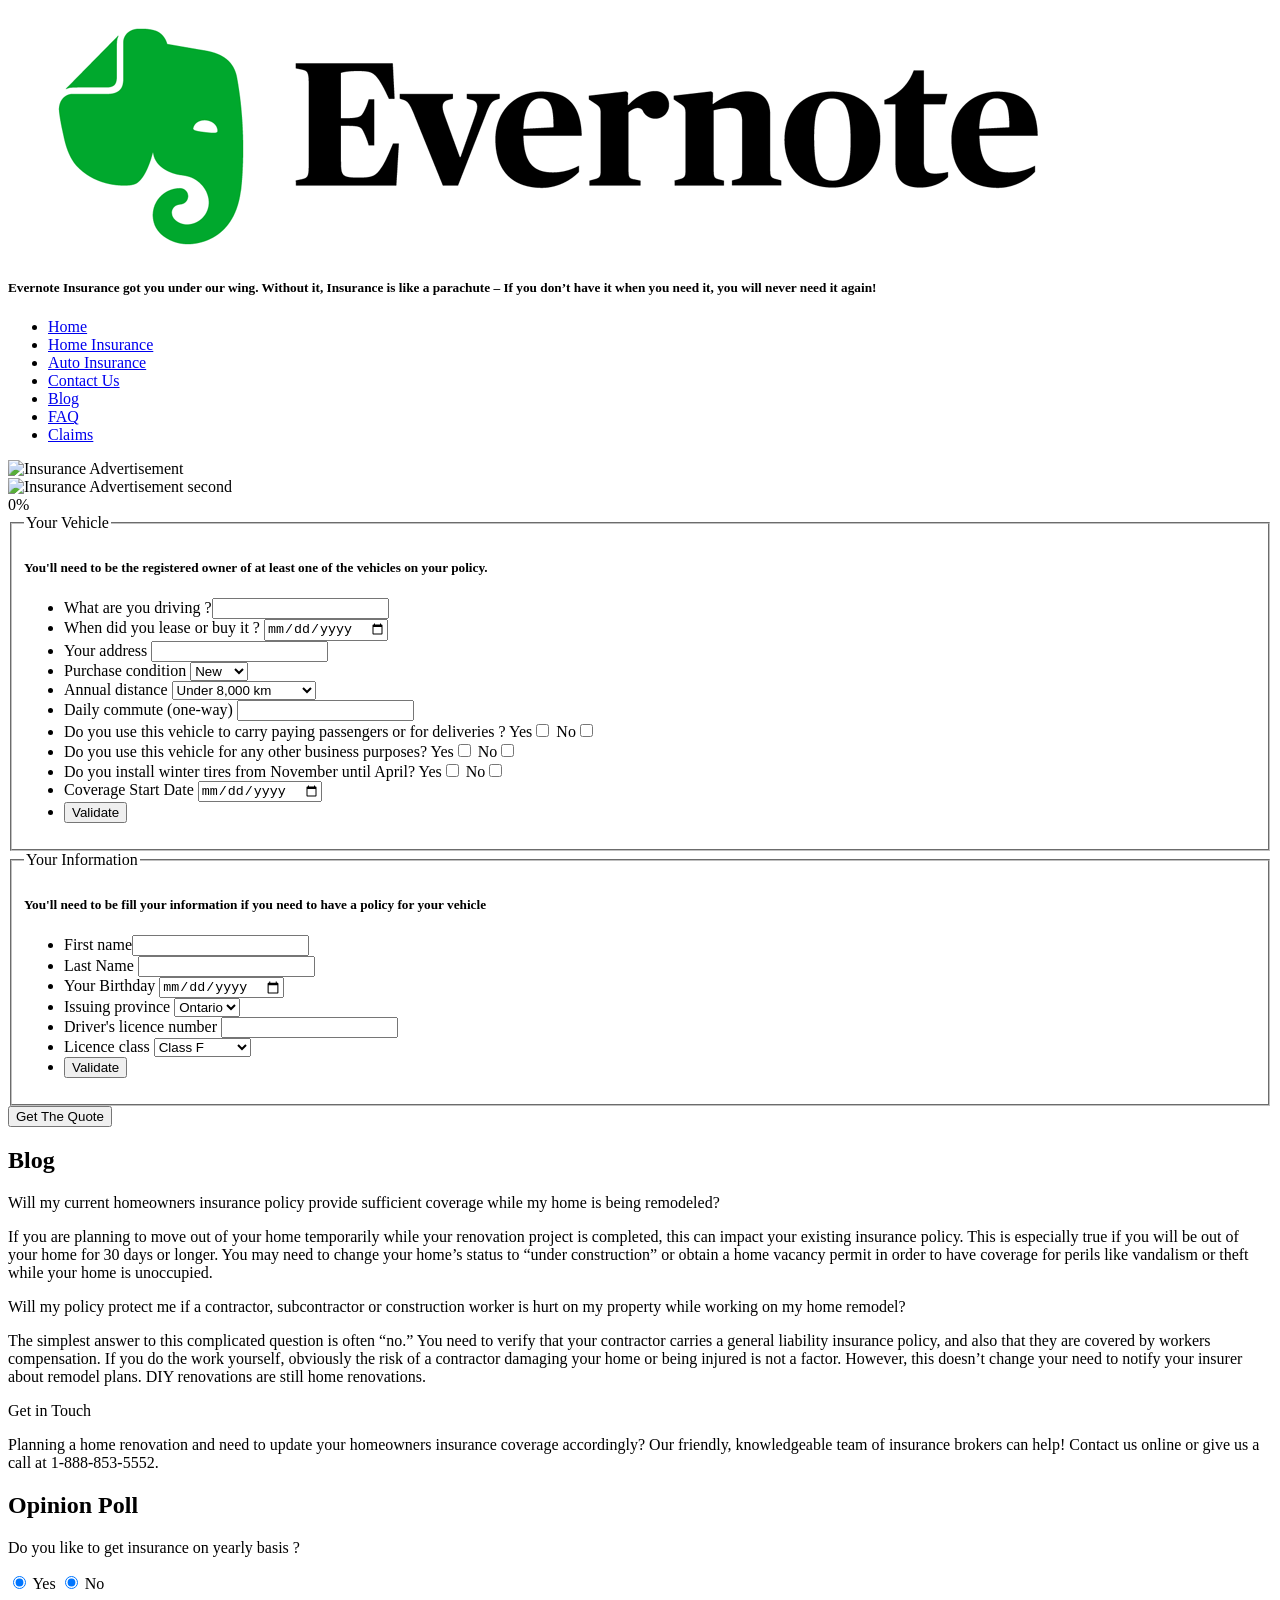
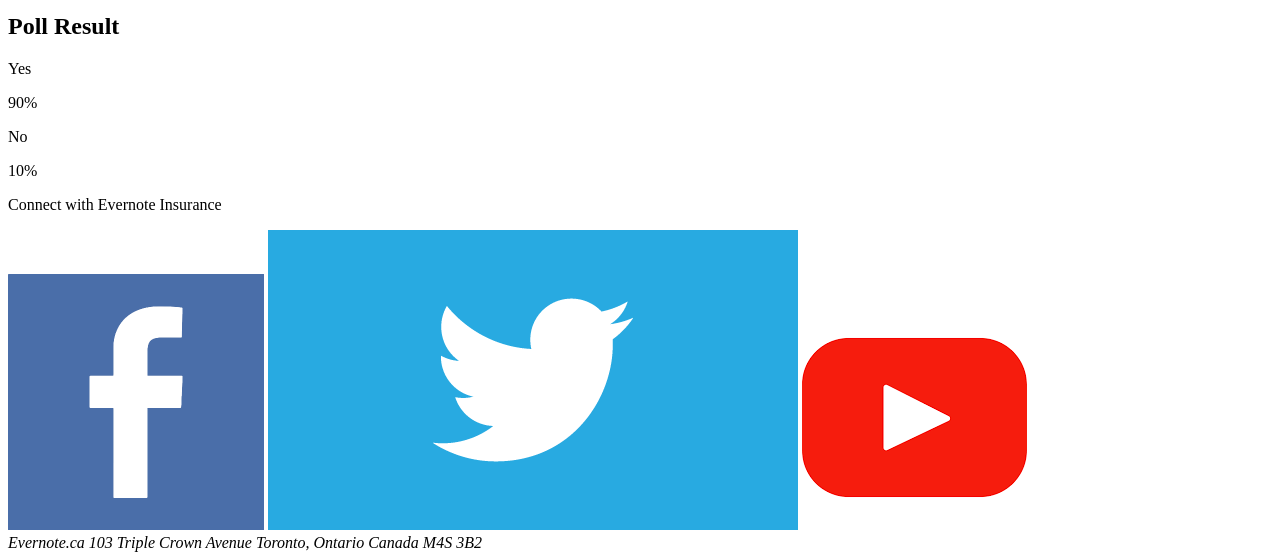
==== UserInterface/auto_insurance_form.html @ f759efc4 "First commit" ====
<!DOCTYPE html>
<html>
    <head>
            <title>Auto Insurance Page</title>
            <link rel="stylesheet" href="styles/autoinsurancestyle.css">
            <meta name="viewport" content="width=device-width, initial-scale=1.0">

    </head>
    <body>
            <div class="wrapper">
                    <figure>
                            <img class="logoImage" src="Images/evernote_2018_logo.png" alt="Logo Image">  
                        </figure>
                         
                       
                        
                        <aside>
                        <h5>Evernote Insurance got you under our wing. Without it, Insurance is like a parachute – If you don’t have it when you need it, you will never need it again!
                        </h5>
                        </aside>




    <nav class="homeNav">
        <ul class="navList">
            <li><a href="home.html">Home</a></li>
            <li><a href="home_landing.html">Home Insurance</a></li>
            <li><a href="auto_insurance_landing.html">Auto Insurance</a></li>
            <li><a href="contact_us.html">Contact Us </a></li>
            <li><a href="blog.html">Blog</a></li>
            <li><a href="faq.html">FAQ</a></li>
            <li><a href="claim_page.html">Claims</a></li>
            </ul>
    </nav>

   <section class = "advertisementFirst"><img  class="insuranceadv" src ="images/Insurance_adv.png" alt ="Insurance Advertisement"></section>
   <section class = "advertisementSecond"><img class="insuranceadv" src ="images/insuranceadv2.jpg" alt ="Insurance Advertisement second"></section>

    <div class="myProgress">
            <div class="myBar">0%</div>
          </div>

          <main class = "smallMain">
          <form method="get" action="auto_insurance_quote_results.html" >
                <fieldset>
                        <legend>Your Vehicle</legend>
                        <h5>You'll need to be the registered owner of at least one of the vehicles on your policy.</h5>
                        
                  <ul class="formElement">
                       <li class="form-row">
                        <label for="carType">What are you driving ?</label><input type ="text" id="carType" class="input_text" />
                      </li>
                      <li class="form-row">
                        <label for="dateOfBuy">When did you lease or buy it ?</label> 
                        <input id="dateOfBuy" type = "date" class="input_text" >  
                        
                       </li>
                       <li class="form-row">
                        <label for="address">Your address</label>
                        <input type ="text" id="address" class="input_text"  />
                        </li>
                        <li class="form-row">
                        <label for="purchaseCondition">Purchase condition</label>
                        <select class="dropdown_select"id="purchaseCondition" name="Source">
                                <option value="new">New</option>
                                <option value="old">Old</option>
                                <option value="demo">Demo</option>
                            </select>
                        </li>
                        <li class="form-row">
                            <label for="annualDistance">Annual distance</label>
                            <select class="dropdown_select" id="annualDistance" name="Source">
                                    <option value="new">Under 8,000 km</option>
                                    <option value="old">8,001 to 16,000 km</option>
                                    <option value="demo">16,001 to 24,000 km</option>
                                    <option value="demo">Over 24,000 km</option>
                                </select>
                        </li>
                        <li class="form-row">
                            <label for="dailyCommute">Daily commute (one-way)</label>
                            <input type ="text" id="dailyCommute" class="input_text"  />
                        </li>

                        <li class="form-row">
                                <label for ="carryPassenger">Do you use this vehicle to carry paying passengers or for deliveries ? </label>
                                <label for ="carryPassengerYes">Yes</label><input type= "checkbox" id="carryPassengerYes" name="Yes" value="Yes">
                                <label for ="carryPassengerNo">No</label><input type= "checkbox" id="carryPassengerNo" name="No" value="No">
                        </li>

                        <li class="form-row">
                                <label for ="otherBusinessPurpose">Do you use this vehicle for any other business purposes?</label>
                                <label for ="otherBusinessYes">Yes</label><input type= "checkbox" id="otherBusinessYes" name="Yes" value="Yes">
                                <label for ="otherBusinessNo">No</label><input type= "checkbox" id="otherBusinessNo" name="No" value="No">
                        </li>
                        <li class="form-row">
                                <label for ="winterTyres">Do you install winter tires from November until April?</label>
                                <label for ="winterTyresYes">Yes</label><input type= "checkbox" id="winterTyresYes" name="Yes" value="Yes">
                                <label for ="winterTyresNo">No</label><input type= "checkbox" id="winterTyresNo" name="No" value="No">
                        </li>
                         <li class="form-row">
                                <label for="coverageStartDate">Coverage Start Date </label>
                                <input type ="date" id="coverageStartDate" class="input_text"  />
                        </li>
                                <li class="validateButton">     <input type="button" value="Validate"></li>

                            </ul>       
                                
           
                
                    </fieldset>
                
                
            


                    <fieldset>
                        <legend>Your Information</legend>
                        <h5>You'll need to be fill your information if you need to have a policy for your vehicle </h5>
                        
                  <ul class="formElement">
                       <li class="form-row">
                        <label for="firstName">First name</label><input type ="text" id="firstName"  class="input_text" />
                      </li>
                      <li class="form-row">
                        <label for="lastName">Last Name</label> 
                        <input type ="text" id="lastName" class="input_text"  />  
                      </li>

                       <li class="form-row">
                        <label for="birthday">Your Birthday</label>
                        <input type ="date" id="birthdate" class="input_text"  />
                       
                        </li>
                        <li class="form-row">
                        <label for="issuingProvince">Issuing province</label>
                        <select class="dropdown_select" id="issuingProvince" name="Source">
                                <option value="Ontario">Ontario</option>
                                <option value="Cubic">Cubic</option>
                                <option value="demo">Demo</option>
                            </select>
                        </li>
                        <li class="form-row">
                            <label for="licenceNumber">Driver's licence number </label>
                            <input type ="text" class="input_text"  id="licenceNumber" />
                        </li>
                        <li class="form-row">
                            <label for="licenceClass">Licence class</label>
                            <select class="dropdown_select" id="licenceClass" name="Source">
                                <option value="classF">Class F</option>
                                <option value="classG">Class G</option>
                                <option value="learnersG1">Learners G1</option>
                            </select>
                        </li>
                                <li class="validateButton">     <input type="button" value="Validate"> </li>

                            </ul>       
                                
           
                
                    </fieldset>

                    <input type="submit" class="submitButton" value="Get The Quote">

          </form>
          </main>


          <blog><h2>Blog</h2>
            <p class="blogHeading">Will my current homeowners insurance policy provide sufficient coverage while my home is being remodeled?</p>
            <p>If you are planning to move out of your home temporarily while your renovation project is completed, this can impact your existing insurance policy.
             This is especially true if you will be out of your home for 30 days or longer. You may need to change your home’s status to “under construction” or
             obtain a home vacancy permit in order to have coverage for perils like vandalism or theft while your home is unoccupied.</p>

         <p class="blogHeading">Will my policy protect me if a contractor, subcontractor or construction worker is hurt on my property while working on my home remodel?</p>
         <p>The simplest answer to this complicated question is often “no.” You need to verify that your contractor carries a general liability insurance policy, and also that they are covered by workers compensation.
             If you do the work yourself, obviously the risk of a contractor damaging your home or being injured is not a factor. 
             However, this doesn’t change your need to notify your insurer about remodel plans. DIY renovations are still home renovations.</p>
         <p  class="blogHeading">Get in Touch</p>
         <p>Planning a home renovation and need to update your homeowners insurance coverage accordingly? Our friendly, knowledgeable team of insurance brokers can help!
             
             Contact us online or give us a call at 1-888-853-5552.</p>


     </blog>       
   
   <article class="pollOpinion">
                 <h2>Opinion Poll</h2>
                 <p>Do you like to get insurance on yearly basis ?</p>
                 <input type="radio" id="Yes" value="Yes"
                         checked>
                  <label for="huey">Yes</label>   
                  <input type="radio" id="No" value="No"
                  checked>
                  <label for="huey">No</label>   
                 
                 <h2>Poll Result</h2>
                 <p>Yes</p>
                 <div class="containerPoll">
                 <div class="poll Yes">90%</div>
                 </div>
                 <p>No</p>
                 <div class="containerPoll">
                 <div class="poll No">10%</div>
                 </div>

                 </article>



           
    <footer>
        <p>Connect with Evernote Insurance</p>
        <img class="addressImages" src="Images/facebook-icon.png" alt ="Facebook Image" >
        <img class="addressImages"src="Images/twitter.png" alt ="Twitter Image" >
        <img class="addressImages" src="Images/youtube.png" alt ="Youtube Image" >
          
       <address>       
            Evernote.ca
            103 Triple Crown Avenue
            Toronto, Ontario
            Canada
            M4S 3B2
        </address>
                    
            </footer>
        </div>

    </body>
</html>
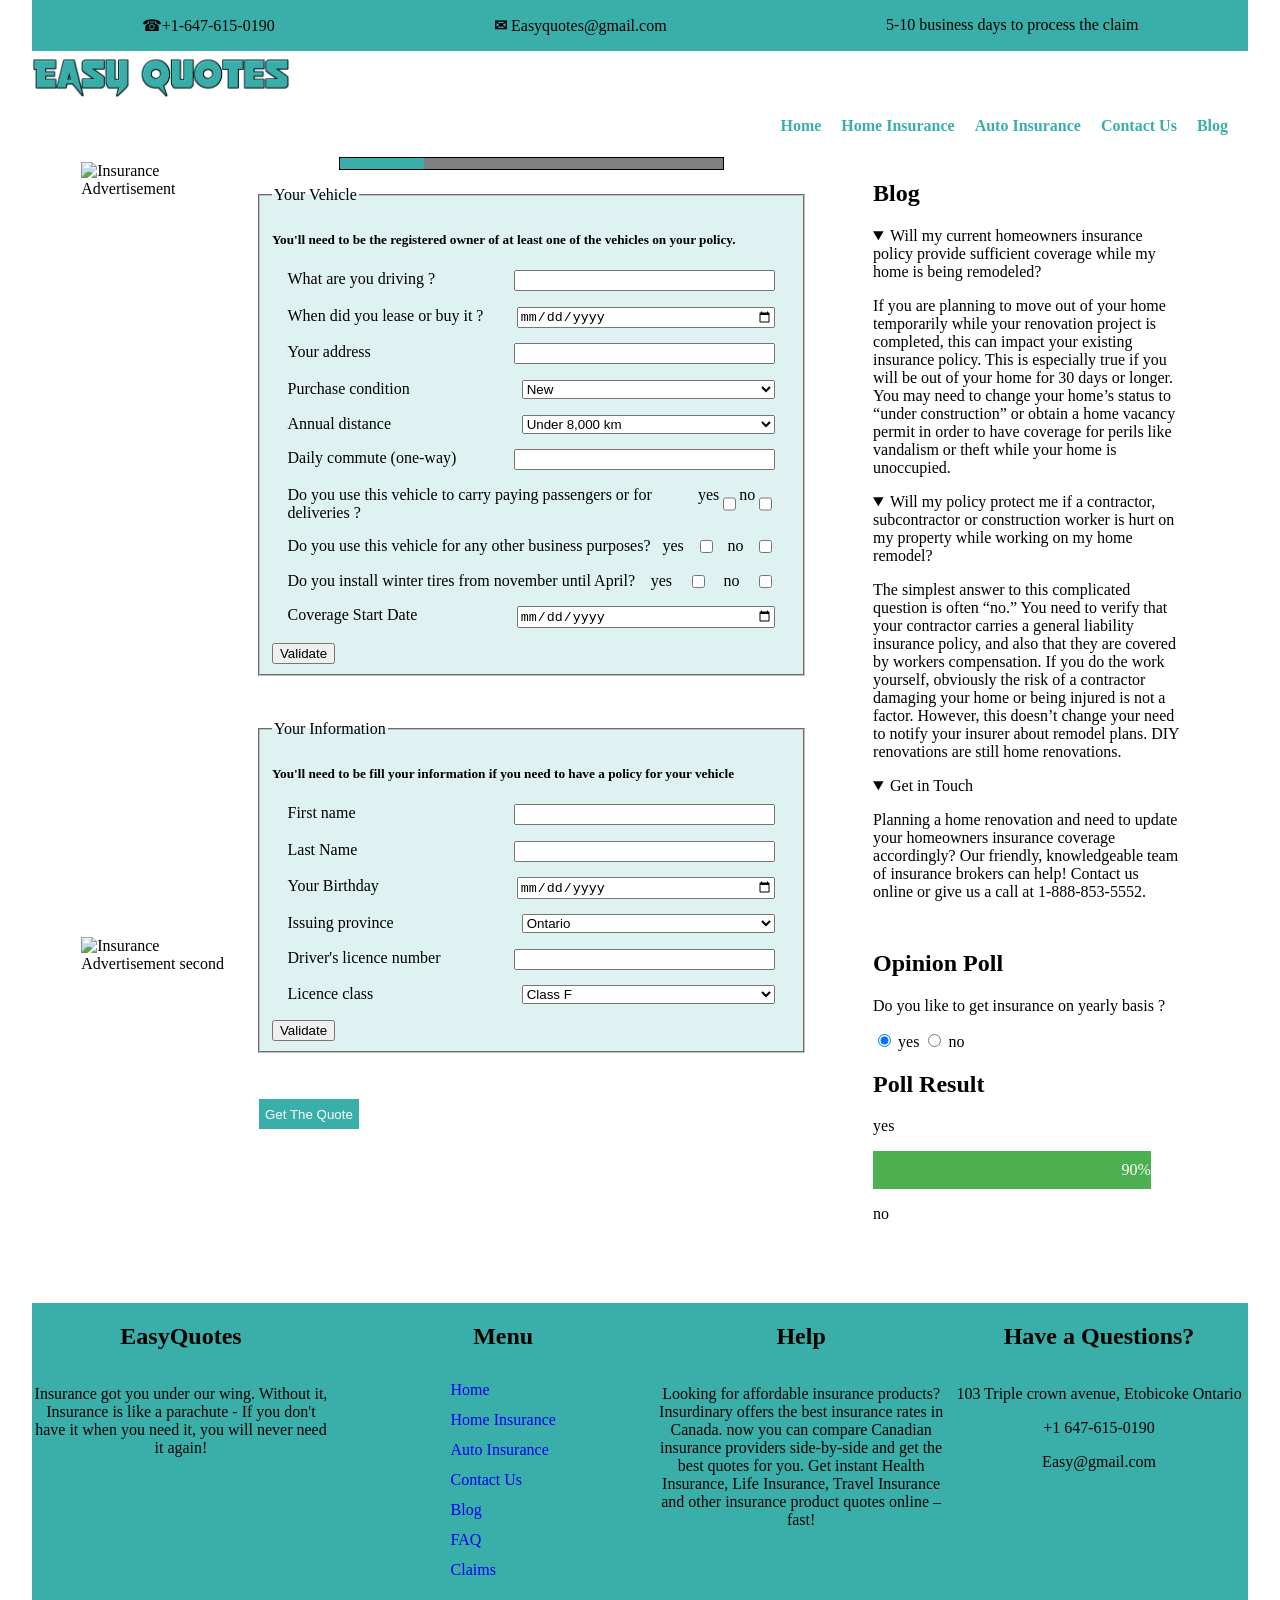
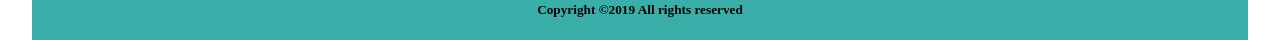
==== commit 021876f5: "commit 2" ====
--- a/UserInterface/auto_insurance_form.html
+++ b/UserInterface/auto_insurance_form.html
@@ -1,68 +1,70 @@
 <!DOCTYPE html>
-<html>
-    <head>
-            <title>Auto Insurance Page</title>
-            <link rel="stylesheet" href="styles/autoinsurancestyle.css">
-            <meta name="viewport" content="width=device-width, initial-scale=1.0">
-
-    </head>
-    <body>
-            <div class="wrapper">
-                    <figure>
-                            <img class="logoImage" src="Images/evernote_2018_logo.png" alt="Logo Image">  
-                        </figure>
-                         
-                       
-                        
-                        <aside>
-                        <h5>Evernote Insurance got you under our wing. Without it, Insurance is like a parachute – If you don’t have it when you need it, you will never need it again!
-                        </h5>
-                        </aside>
-
-
-
-
-    <nav class="homeNav">
-        <ul class="navList">
-            <li><a href="home.html">Home</a></li>
-            <li><a href="home_landing.html">Home Insurance</a></li>
-            <li><a href="auto_insurance_landing.html">Auto Insurance</a></li>
-            <li><a href="contact_us.html">Contact Us </a></li>
-            <li><a href="blog.html">Blog</a></li>
-            <li><a href="faq.html">FAQ</a></li>
-            <li><a href="claim_page.html">Claims</a></li>
+<html lang="en">
+
+<head>
+    <title>Auto Insurance Page</title>
+    <link rel="stylesheet" href="styles/auto_home_insurance_form_style.css">
+    <meta name="description" content="auto insurance form">
+    <meta name="keywords" content="home insurance,auto insurance,claims">
+    <meta name="viewport" content="width=device-width, initial-scale=1.0">
+    <meta charset="UTF-8">
+
+</head>
+
+<body>
+    <div class="wrapper">
+        <header>
+            <p>&#9742;+1-647-615-0190</p>
+            <p><b>&#9993;</b> Easyquotes@gmail.com</p>
+            <p>5-10 business days to process the claim</p>
+
+        </header>
+
+        <figure>
+            <img class="logo" src="images/easyquotes.png" alt="easy quotes logo">
+        </figure>
+
+        <nav class="homeNav">
+
+            <ul class="navList">
+                <li><a href="home.html">Home</a></li>
+                <li><a href="home_landing.html">Home Insurance</a></li>
+                <li><a href="auto_insurance_landing.html">Auto Insurance</a></li>
+                <li><a href="contact_us.html">Contact Us </a></li>
+                <li><a href="blog.html">Blog</a></li>
+
             </ul>
-    </nav>
-
-   <section class = "advertisementFirst"><img  class="insuranceadv" src ="images/Insurance_adv.png" alt ="Insurance Advertisement"></section>
-   <section class = "advertisementSecond"><img class="insuranceadv" src ="images/insuranceadv2.jpg" alt ="Insurance Advertisement second"></section>
-
-    <div class="myProgress">
-            <div class="myBar">0%</div>
-          </div>
-
-          <main class = "smallMain">
-          <form method="get" action="auto_insurance_quote_results.html" >
+        </nav>
+
+        <section class="advertisementFirst"><img class="insuranceadv" src="images/Insurance_adv.png" alt="Insurance Advertisement"></section>
+        <section class="advertisementSecond"><img class="insuranceadv" src="images/insuranceadv2.jpg" alt="Insurance Advertisement second"></section>
+
+        <progress value="22" max="100">
+
+        </progress>
+
+        <main class="smallMain">
+            <form method="get" action="auto_insurance_quote_results.html">
                 <fieldset>
-                        <legend>Your Vehicle</legend>
-                        <h5>You'll need to be the registered owner of at least one of the vehicles on your policy.</h5>
-                        
-                  <ul class="formElement">
-                       <li class="form-row">
-                        <label for="carType">What are you driving ?</label><input type ="text" id="carType" class="input_text" />
-                      </li>
-                      <li class="form-row">
-                        <label for="dateOfBuy">When did you lease or buy it ?</label> 
-                        <input id="dateOfBuy" type = "date" class="input_text" >  
-                        
-                       </li>
-                       <li class="form-row">
-                        <label for="address">Your address</label>
-                        <input type ="text" id="address" class="input_text"  />
-                        </li>
-                        <li class="form-row">
-                        <label for="purchaseCondition">Purchase condition</label>
-                        <select class="dropdown_select"id="purchaseCondition" name="Source">
+                    <legend>Your Vehicle</legend>
+                    <h5>You'll need to be the registered owner of at least one of the vehicles on your policy.</h5>
+
+                    <ul class="formElement">
+                        <li class="form-row">
+                            <label for="carType">What are you driving ?</label><input type="text" id="carType" class="inputText" />
+                        </li>
+                        <li class="form-row">
+                            <label for="dateOfBuy">When did you lease or buy it ?</label>
+                            <input id="dateOfBuy" type="date" class="inputText">
+
+                        </li>
+                        <li class="form-row">
+                            <label for="address">Your address</label>
+                            <input type="text" id="address" class="inputText" />
+                        </li>
+                        <li class="form-row">
+                            <label for="purchaseCondition">Purchase condition</label>
+                            <select class="dropdownSelect" id="purchaseCondition" name="Source">
                                 <option value="new">New</option>
                                 <option value="old">Old</option>
                                 <option value="demo">Demo</option>
@@ -70,71 +72,73 @@
                         </li>
                         <li class="form-row">
                             <label for="annualDistance">Annual distance</label>
-                            <select class="dropdown_select" id="annualDistance" name="Source">
-                                    <option value="new">Under 8,000 km</option>
-                                    <option value="old">8,001 to 16,000 km</option>
-                                    <option value="demo">16,001 to 24,000 km</option>
-                                    <option value="demo">Over 24,000 km</option>
-                                </select>
+                            <select class="dropdownSelect" id="annualDistance" name="Source">
+                                <option value="new">Under 8,000 km</option>
+                                <option value="old">8,001 to 16,000 km</option>
+                                <option value="demo">16,001 to 24,000 km</option>
+                                <option value="demo">Over 24,000 km</option>
+                            </select>
                         </li>
                         <li class="form-row">
                             <label for="dailyCommute">Daily commute (one-way)</label>
-                            <input type ="text" id="dailyCommute" class="input_text"  />
-                        </li>
-
-                        <li class="form-row">
-                                <label for ="carryPassenger">Do you use this vehicle to carry paying passengers or for deliveries ? </label>
-                                <label for ="carryPassengerYes">Yes</label><input type= "checkbox" id="carryPassengerYes" name="Yes" value="Yes">
-                                <label for ="carryPassengerNo">No</label><input type= "checkbox" id="carryPassengerNo" name="No" value="No">
-                        </li>
-
-                        <li class="form-row">
-                                <label for ="otherBusinessPurpose">Do you use this vehicle for any other business purposes?</label>
-                                <label for ="otherBusinessYes">Yes</label><input type= "checkbox" id="otherBusinessYes" name="Yes" value="Yes">
-                                <label for ="otherBusinessNo">No</label><input type= "checkbox" id="otherBusinessNo" name="No" value="No">
-                        </li>
-                        <li class="form-row">
-                                <label for ="winterTyres">Do you install winter tires from November until April?</label>
-                                <label for ="winterTyresYes">Yes</label><input type= "checkbox" id="winterTyresYes" name="Yes" value="Yes">
-                                <label for ="winterTyresNo">No</label><input type= "checkbox" id="winterTyresNo" name="No" value="No">
-                        </li>
-                         <li class="form-row">
-                                <label for="coverageStartDate">Coverage Start Date </label>
-                                <input type ="date" id="coverageStartDate" class="input_text"  />
-                        </li>
-                                <li class="validateButton">     <input type="button" value="Validate"></li>
-
-                            </ul>       
-                                
-           
-                
-                    </fieldset>
-                
-                
-            
-
-
-                    <fieldset>
-                        <legend>Your Information</legend>
-                        <h5>You'll need to be fill your information if you need to have a policy for your vehicle </h5>
-                        
-                  <ul class="formElement">
-                       <li class="form-row">
-                        <label for="firstName">First name</label><input type ="text" id="firstName"  class="input_text" />
-                      </li>
-                      <li class="form-row">
-                        <label for="lastName">Last Name</label> 
-                        <input type ="text" id="lastName" class="input_text"  />  
-                      </li>
-
-                       <li class="form-row">
-                        <label for="birthday">Your Birthday</label>
-                        <input type ="date" id="birthdate" class="input_text"  />
-                       
-                        </li>
-                        <li class="form-row">
-                        <label for="issuingProvince">Issuing province</label>
-                        <select class="dropdown_select" id="issuingProvince" name="Source">
+                            <input type="text" id="dailyCommute" class="inputText" />
+                        </li>
+
+                        <li class="form-row">
+                            <label>Do you use this vehicle to carry paying passengers or for
+                                deliveries ? </label>
+                            <label for="carryPassengeryes">yes</label><input type="checkbox" id="carryPassengeryes" name="yes" value="yes">
+                            <label for="carryPassengerno">no</label><input type="checkbox" id="carryPassengerno" name="no" value="no">
+                        </li>
+
+                        <li class="form-row">
+                            <label>Do you use this vehicle for any other business
+                                purposes?</label>
+                            <label for="otherBusinessyes">yes</label><input type="checkbox" id="otherBusinessyes" name="yes" value="yes">
+                            <label for="otherBusinessno">no</label><input type="checkbox" id="otherBusinessno" name="no" value="no">
+                        </li>
+                        <li class="form-row">
+                            <label>Do you install winter tires from november until April?</label>
+                            <label for="winterTyresyes">yes</label><input type="checkbox" id="winterTyresyes" name="yes" value="yes">
+                            <label for="winterTyresno">no</label><input type="checkbox" id="winterTyresno" name="no" value="no">
+                        </li>
+                        <li class="form-row">
+                            <label for="coverageStartDate">Coverage Start Date </label>
+                            <input type="date" id="coverageStartDate" class="inputText" />
+                        </li>
+                        <li class="validateButton"> <input type="button" value="Validate"></li>
+
+                    </ul>
+
+
+
+                </fieldset>
+
+
+
+
+
+                <fieldset>
+                    <legend>Your Information</legend>
+                    <h5>You'll need to be fill your information if you need to have a policy for your vehicle </h5>
+
+                    <ul class="formElement">
+                        <li class="form-row">
+                            <label for="firstName">First name</label><input type="text" id="firstName" class="inputText" />
+                        </li>
+                        <li class="form-row">
+                            <label for="lastName">Last Name</label>
+                            <input type="text" id="lastName" class="inputText" />
+                        </li>
+
+                        <li class="form-row">
+                            <label for="birthday">Your Birthday</label>
+                            <input type="date" id="birthday" class="inputText" />
+
+                        </li>
+                        <li class="form-row">
+                            <label for="issuingProvince">Issuing province</label>
+                            <select class="dropdownSelect" id="issuingProvince" name="Source">
                                 <option value="Ontario">Ontario</option>
                                 <option value="Cubic">Cubic</option>
                                 <option value="demo">Demo</option>
@@ -142,89 +146,155 @@
                         </li>
                         <li class="form-row">
                             <label for="licenceNumber">Driver's licence number </label>
-                            <input type ="text" class="input_text"  id="licenceNumber" />
+                            <input type="text" class="inputText" id="licenceNumber" />
                         </li>
                         <li class="form-row">
                             <label for="licenceClass">Licence class</label>
-                            <select class="dropdown_select" id="licenceClass" name="Source">
+                            <select class="dropdownSelect" id="licenceClass" name="Source">
                                 <option value="classF">Class F</option>
                                 <option value="classG">Class G</option>
                                 <option value="learnersG1">Learners G1</option>
                             </select>
                         </li>
-                                <li class="validateButton">     <input type="button" value="Validate"> </li>
-
-                            </ul>       
-                                
-           
-                
-                    </fieldset>
-
-                    <input type="submit" class="submitButton" value="Get The Quote">
-
-          </form>
-          </main>
-
-
-          <blog><h2>Blog</h2>
-            <p class="blogHeading">Will my current homeowners insurance policy provide sufficient coverage while my home is being remodeled?</p>
-            <p>If you are planning to move out of your home temporarily while your renovation project is completed, this can impact your existing insurance policy.
-             This is especially true if you will be out of your home for 30 days or longer. You may need to change your home’s status to “under construction” or
-             obtain a home vacancy permit in order to have coverage for perils like vandalism or theft while your home is unoccupied.</p>
-
-         <p class="blogHeading">Will my policy protect me if a contractor, subcontractor or construction worker is hurt on my property while working on my home remodel?</p>
-         <p>The simplest answer to this complicated question is often “no.” You need to verify that your contractor carries a general liability insurance policy, and also that they are covered by workers compensation.
-             If you do the work yourself, obviously the risk of a contractor damaging your home or being injured is not a factor. 
-             However, this doesn’t change your need to notify your insurer about remodel plans. DIY renovations are still home renovations.</p>
-         <p  class="blogHeading">Get in Touch</p>
-         <p>Planning a home renovation and need to update your homeowners insurance coverage accordingly? Our friendly, knowledgeable team of insurance brokers can help!
-             
-             Contact us online or give us a call at 1-888-853-5552.</p>
-
-
-     </blog>       
-   
-   <article class="pollOpinion">
-                 <h2>Opinion Poll</h2>
-                 <p>Do you like to get insurance on yearly basis ?</p>
-                 <input type="radio" id="Yes" value="Yes"
-                         checked>
-                  <label for="huey">Yes</label>   
-                  <input type="radio" id="No" value="No"
-                  checked>
-                  <label for="huey">No</label>   
-                 
-                 <h2>Poll Result</h2>
-                 <p>Yes</p>
-                 <div class="containerPoll">
-                 <div class="poll Yes">90%</div>
-                 </div>
-                 <p>No</p>
-                 <div class="containerPoll">
-                 <div class="poll No">10%</div>
-                 </div>
-
-                 </article>
-
-
-
-           
-    <footer>
-        <p>Connect with Evernote Insurance</p>
-        <img class="addressImages" src="Images/facebook-icon.png" alt ="Facebook Image" >
-        <img class="addressImages"src="Images/twitter.png" alt ="Twitter Image" >
-        <img class="addressImages" src="Images/youtube.png" alt ="Youtube Image" >
-          
-       <address>       
-            Evernote.ca
-            103 Triple Crown Avenue
-            Toronto, Ontario
-            Canada
-            M4S 3B2
-        </address>
-                    
-            </footer>
-        </div>
-
-    </body>
+                        <li class="validateButton"> <input type="button" value="Validate"> </li>
+
+                    </ul>
+
+
+
+                </fieldset>
+
+                <input type="submit" class="submitButton" value="Get The Quote">
+
+            </form>
+        </main>
+
+
+        <section class="blog">
+            <h2>Blog</h2>
+            <details open>
+                <summary class="blogHeading">Will my current homeowners insurance policy provide sufficient coverage while my home is being remodeled?</summary>
+                <p>If you are planning to move out of your home temporarily while your renovation project is completed, this can impact your existing insurance policy. This is especially true if you will be out of your home for 30 days or longer. You may
+                    need to change your home’s status to “under construction” or obtain a home vacancy permit in order to have coverage for perils like vandalism or theft while your home is unoccupied.
+                </p>
+            </details>
+            <details open>
+                <summary class="blogHeading">Will my policy protect me if a contractor, subcontractor or construction worker is hurt on my property while working on my home remodel?</summary>
+                <p>The simplest answer to this complicated question is often “no.” You need to verify that your contractor carries a general liability insurance policy, and also that they are covered by workers compensation. If you do the work yourself,
+                    obviously the risk of a contractor damaging your home or being injured is not a factor. However, this doesn’t change your need to notify your insurer about remodel plans. DIY renovations are still home renovations.
+                </p>
+            </details>
+            <details open>
+                <summary class="blogHeading">Get in Touch</summary>
+                <p>Planning a home renovation and need to update your homeowners insurance coverage accordingly? Our friendly, knowledgeable team of insurance brokers can help! Contact us online or give us a call at 1-888-853-5552.
+                </p>
+            </details>
+
+
+        </section>
+
+        <article class="pollOpinion">
+            <h2>Opinion Poll</h2>
+            <p>Do you like to get insurance on yearly basis ?</p>
+            <input type="radio" id="yes" value="yes" checked>
+            <label for="yes">yes</label>
+            <input id="no" type="radio" value="no">
+            <label for="no">no</label>
+
+            <h2>Poll Result</h2>
+            <p>yes</p>
+            <section class="containerPoll">
+                <div class="poll yes">90%</div>
+            </section>
+            <p>no</p>
+            <section class="containerPoll">
+                <div class="poll no">10%</div>
+            </section>
+
+        </article>
+
+
+        <footer>
+
+
+            <section class="mouse">
+                <a href="#" class="mouse-icon">
+                    <figure class="mouse-wheel"><i class="fa fa-angle-up fa-3x" aria-hidden="true"></i>
+                    </figure>
+                </a>
+            </section>
+
+            <section class="row footerSection">
+                <section class="footerColumnQuote">
+
+                    <h2 class="footHeading">EasyQuotes</h2>
+                    <p>Insurance got you under our wing. Without it, Insurance is like a parachute - If you don't have it when you need it, you will never need it again! </p>
+                    <ul class="socialMediaIcon">
+                        <li class=""><a href="https://twitter.com/?lang=en"><i class="fa fa-twitter" aria-hidden="true"></i>
+                            </a></li>
+                        <li class="ftco-animate fadeInUp ftco-animated"><a href="https://www.facebook.com/"><i class="fa fa-facebook"
+                                    aria-hidden="true"></i>
+                            </a></li>
+                        <li class="ftco-animate fadeInUp ftco-animated"><a href="https://www.instagram.com/"><i class="fa fa-instagram"
+                                    aria-hidden="true"></i>
+                            </a></li>
+                    </ul>
+
+                </section>
+                <section class="footerColumnMenu">
+
+                    <h2 class="footHeading">Menu</h2>
+                    <ul class="menuStyled">
+                        <li><a href="home.html">Home</a></li>
+                        <li><a href="home_landing.html">Home Insurance</a></li>
+                        <li><a href="auto_insurance_landing.html">Auto Insurance</a></li>
+                        <li><a href="contact_us.html">Contact Us </a></li>
+                        <li><a href="blog.html">Blog</a></li>
+                        <li><a href="faq.html">FAQ</a></li>
+                        <li><a href="claim_page.html">Claims</a></li>
+                    </ul>
+
+                </section>
+                <section class="footerHelp">
+
+                    <h2 class="footHeading_help">Help</h2>
+                    <p>
+                        Looking for affordable insurance products? Insurdinary offers the best insurance rates in Canada. now you can compare Canadian insurance providers side-by-side and get the best quotes for you. Get instant Health Insurance, Life Insurance, Travel Insurance
+                        and other insurance product quotes online – fast!
+                    </p>
+
+                </section>
+                <section class="footerColumnQuestion">
+
+                    <h2 class="footHeading">Have a Questions?</h2>
+
+                    <ul class="locDet">
+                        <li><i class="fa fa-map-marker" aria-hidden="true"></i>
+                            <p>103 Triple crown avenue, Etobicoke Ontario
+                                <p>
+                        </li>
+                        <li><a href="#"><i class="fa fa-phone" aria-hidden="true"></i></a>
+                            <p>+1 647-615-0190</p>
+
+                        </li>
+                        <li><a href="#"><i class="fa fa-envelope-o" aria-hidden="true"></i></a>
+                            <p>Easy@gmail.com</p>
+                        </li>
+                    </ul>
+
+
+                </section>
+            </section>
+
+            <section class="copyright">
+                <h5>Copyright ©2019 All rights reserved</h5>
+
+
+            </section>
+
+        </footer>
+    </div>
+
+</body>
+
 </html>
--- a/UserInterface/styles/auto_home_insurance_form_style.css
+++ b/UserInterface/styles/auto_home_insurance_form_style.css
@@ -0,0 +1,472 @@
+/* Html, body, pollOpinion, smallMain css start */
+
+html,
+body {
+    width: 100%;
+    height: 100%;
+    padding: 0%;
+    margin: 0%;
+}
+
+.pollOpinion {
+    grid-area: pollOpinion;
+}
+
+.blog {
+    grid-area: blog;
+}
+
+.advertisementFirst {
+    grid-area: advertisementFirst;
+}
+
+.advertisementSecond {
+    grid-area: advertisementSecond;
+}
+
+.smallMain {
+    grid-area: smallMain;
+}
+
+figure {
+    grid-area: logo;
+    padding: 0;
+    margin: 0;
+    width: 100%;
+}
+
+
+/* Html, body, pollOpinion, smallMain css start */
+
+
+/*Header Css start*/
+
+header {
+    grid-area: header;
+    display: flex;
+    flex-direction: row;
+    justify-content: space-around;
+    flex-wrap: wrap;
+    background-color: #3AAFA9;
+}
+
+.homeNav {
+    grid-area: nav;
+}
+
+.navList {
+    text-decoration: none;
+    list-style-type: none;
+    display: flex;
+    flex-direction: row;
+    justify-content: flex-end;
+    flex-wrap: wrap;
+}
+
+.navList li a {
+    text-decoration: none;
+    list-style-type: none;
+    color: #3AAFA9;
+    font-weight: bold;
+    width: 30%;
+    padding-top: 1.5%;
+    margin-right: 20px;
+}
+
+
+/*Header Css end*/
+
+
+/*Footer Css start*/
+
+footer {
+    grid-area: foot;
+    background-color: #3AAFA9;
+    color: black;
+    text-align: center;
+    width: 100%;
+}
+
+li>a {
+    text-decoration: none;
+}
+
+.footerSection {
+    width: 100%;
+    display: flex;
+    flex-direction: row;
+    justify-content: space-around;
+    align-items: flex-start;
+}
+
+.socialMediaIcon {
+    list-style-type: none;
+    margin: 0;
+    padding: 0;
+    width: 100%;
+    margin-left: 60%;
+}
+
+.socialMediaIcon li {
+    float: left;
+    padding: 3%;
+}
+
+.copyright {
+    width: 100%;
+}
+
+.footerColumnMenu {
+    width: 25%;
+    padding-left: 2%;
+    display: flex;
+    flex-direction: column;
+    align-items: center;
+    justify-content: space-around;
+}
+
+.footerHelp {
+    width: 25%;
+    display: flex;
+    flex-direction: column;
+    align-items: center;
+    justify-content: space-around;
+}
+
+.footerColumnQuestion {
+    width: 25%;
+    display: flex;
+    flex-direction: column;
+    align-items: center;
+    justify-content: space-around;
+}
+
+.footerColumnQuote {
+    display: flex;
+    width: 25%;
+    flex-direction: column;
+    align-items: center;
+}
+
+ul.menuStyled,
+ul.locDet {
+    list-style-type: none;
+    margin: 0;
+    padding: 0;
+}
+
+.menuStyled li {
+    list-style-type: none;
+    padding-top: 12px;
+    text-align: left;
+}
+
+h2.footHeading {
+    text-align: left;
+}
+
+.menuStyled li a {
+    text-decoration: none;
+}
+
+
+/*Footer Css end*/
+
+
+/*Field set, submit button and input tags css start*/
+
+fieldset {
+    background-color: #DEF2F1;
+}
+
+.dropdownSelect {
+    width: 52%;
+    height: 100%;
+}
+
+.inputText {
+    width: 52%;
+    height: 100%;
+}
+
+.submitButton {
+    background-color: #3AAFA9;
+    color: white;
+    padding: 0;
+    border: 0;
+    height: 30px;
+    width: 51px;
+    margin-top: 2px;
+    margin-bottom: 2px;
+    margin-left: 3px;
+    width: 100px;
+}
+
+
+/*Field set and input tags css end*/
+
+
+/* Progress bar css start*/
+
+progress {
+    width: 100%;
+    background-color: #3AAFA9;
+    border: black;
+    border-style: solid;
+    border-width: 1px;
+    height: 70%;
+}
+
+.myBar {
+    width: 10%;
+    height: 30px;
+    background-color: #3AAFA9;
+    text-align: center;
+    line-height: 30px;
+    color: white;
+    height: 100%;
+}
+
+progress {
+    grid-area: progressbar;
+}
+
+
+/* Progress bar css end*/
+
+
+/*Small Screen*/
+
+@media only screen and (max-width: 992px) {
+    /* Progress bar css start*/
+    progress::-webkit-progress-value {
+        background: #3AAFA9;
+    }
+    progress {
+        margin-top: 1%;
+        margin-bottom: 1%;
+        height: 100%;
+        width: 70%;
+        margin-left: 15%;
+        margin-right: 15%;
+    }
+    /* Progress bar css end*/
+    /*Header section css start*/
+    .navList li a {
+        font-size: 10px;
+    }
+    li>a {
+        text-decoration: none;
+        font-size: 0.75em;
+    }
+    H2 {
+        font-size: 1em;
+    }
+    p {
+        font-size: 12px;
+    }
+    /*Header section css end*/
+    .smallMain {
+        margin-top: 2%;
+    }
+    h5 {
+        text-align: center;
+    }
+    section {
+        display: none;
+    }
+    /*Poll section css start*/
+    .pollOpinion {
+        display: none;
+    }
+    /*Poll section css end*/
+    /*Blog section css start*/
+    .blog {
+        display: none;
+    }
+    /*Blog section css end*/
+    /*Footer section css start*/
+    .footerColumnQuestion {
+        margin-left: 2%;
+        padding-left: 3%;
+        padding-right: 1%;
+    }
+    h5 {
+        text-align: center;
+    }
+    /*Footer section css end*/
+    /*Wrapper section css start*/
+    .wrapper {
+        display: grid;
+        width: 100%;
+        height: 100%;
+        margin: auto;
+        grid-template-areas: 'header header header header' 'logo logo logo logo' 'nav nav nav nav' 'progressbar progressbar progressbar progressbar' 'smallMain smallMain smallMain smallMain' 'smallMain smallMain smallMain smallMain' 'foot foot foot foot'
+    }
+    /*Wrapper section css end*/
+    /*Form elements css start*/
+    .formElement {
+        list-style: none;
+        margin: 0;
+        padding: 0;
+    }
+    .form-row {
+        display: flex;
+        justify-content: space-between;
+        margin: 3%;
+    }
+    .validateButton {
+        display: flex;
+        justify-content: flex-end;
+    }
+    /*Form elements css start*/
+    .logo {
+        height: 46px;
+    }
+    .navList {
+        justify-content: center;
+    }
+}
+
+
+/*Medium Screen*/
+
+@media only screen and (min-width: 993px) and (max-width: 1200px) {
+    /* Progress bar css start*/
+    progress::-webkit-progress-value {
+        background: #3AAFA9;
+    }
+    progress {
+        margin-top: 1%;
+        margin-bottom: 1%;
+        height: 100%;
+        width: 70%;
+        margin-left: 15%;
+        margin-right: 15%;
+    }
+    /* Progress bar css end*/
+    .smallMain {
+        margin-top: 1%;
+    }
+    section {
+        display: none;
+    }
+    /*Form elements css start*/
+    .formElement {
+        list-style: none;
+        margin: 0;
+        padding: 0;
+    }
+    .form-row {
+        display: flex;
+        justify-content: space-between;
+        margin: 3%;
+    }
+    /*Form elements css end*/
+    /*Wrapper section css start*/
+    .wrapper {
+        display: grid;
+        width: 95%;
+        margin: auto;
+        /*  background-color: lightblue;*/
+        grid-template-areas: 'header header' 'logo logo' 'nav nav' 'progressbar progressbar' 'smallMain smallMain' 'smallMain smallMain' 'foot foot'
+    }
+    /*Wrapper section css end*/
+    /*Poll section start*/
+    .pollOpinion {
+        display: none;
+    }
+    /*Poll section end*/
+    /*Blog section start*/
+    .blog {
+        display: none;
+    }
+    /*Blog section end*/
+    .logo {
+        height: 50px;
+    }
+}
+
+
+/*Big Screen*/
+
+@media only screen and (min-width: 1201px) {
+    /* Progress bar css start*/
+    progress::-webkit-progress-value {
+        background: #3AAFA9;
+    }
+    progress {
+        margin-top: 1%;
+        margin-bottom: 1%;
+        height: 100%;
+        width: 70%;
+        margin-left: 15%;
+        margin-right: 15%;
+    }
+    /* Progress bar css end*/
+    /*Poll section start*/
+    .pollOpinion {
+        padding: 1%;
+        width: 70%;
+        margin: auto;
+        min-height: 364px;
+        margin-bottom: 1%;
+    }
+    .poll {
+        text-align: right;
+        padding-top: 10px;
+        padding-bottom: 10px;
+        color: white;
+    }
+    .yes {
+        width: 90%;
+        background-color: #4CAF50;
+    }
+    .No {
+        width: 10%;
+        background-color: #2196F3;
+    }
+    /*Poll section end*/
+    /*Blog section start*/
+    .blog {
+        padding: 1%;
+        width: 70%;
+        margin: auto;
+        margin-top: 1%;
+        margin-bottom: 1%;
+    }
+    /*Blog section end*/
+    /*Form elements css start*/
+    .formElement {
+        list-style: none;
+        margin: 0;
+        padding: 0;
+    }
+    .form-row {
+        display: flex;
+        justify-content: space-between;
+        margin: 3%;
+    }
+    fieldset {
+        margin-bottom: 8%;
+        margin-top: 4%;
+    }
+    /*Form elements css end*/
+    .insuranceadv {
+        width: 50%;
+        height: 80%;
+        margin-top: 5%;
+        margin-left: 22%;
+    }
+    /*Wrapper css end*/
+    .wrapper {
+        display: grid;
+        width: 95%;
+        margin: auto;
+        grid-template-areas: 'header header header header ' 'logo logo logo logo ' 'nav nav nav nav ' 'advertisementFirst progressbar progressbar  blog' 'advertisementFirst  smallMain smallMain  blog' 'advertisementSecond smallMain smallMain   pollOpinion' 'advertisementSecond smallMain smallMain   pollOpinion' 'foot foot foot foot '
+    }
+    /*Wrapper css end*/
+    .logo {
+        height: 46px;
+    }
+}
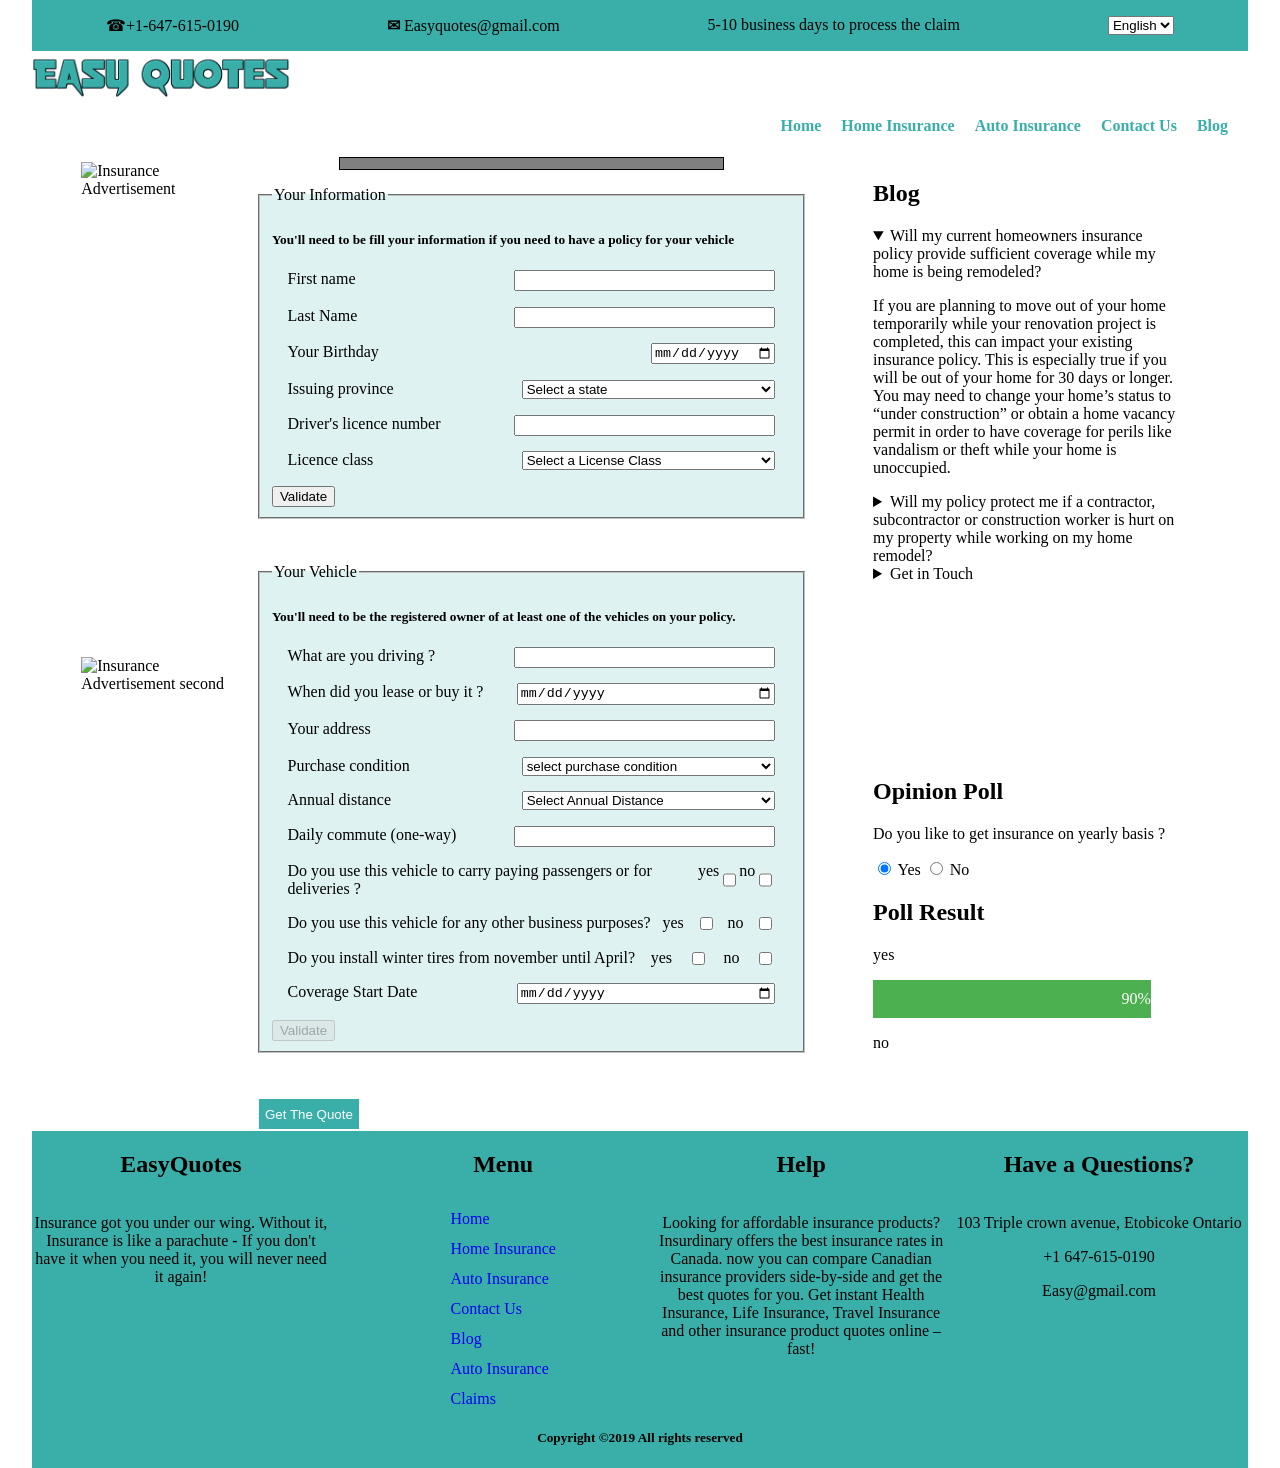
==== commit 5525f8bf: "harrabab check in" ====
--- a/UserInterface/auto_insurance_form.html
+++ b/UserInterface/auto_insurance_form.html
@@ -8,43 +8,108 @@
     <meta name="keywords" content="home insurance,auto insurance,claims">
     <meta name="viewport" content="width=device-width, initial-scale=1.0">
     <meta charset="UTF-8">
+    <script src="https://ajax.googleapis.com/ajax/libs/jquery/3.4.1/jquery.min.js"></script>
 
 </head>
 
 <body>
+    
+<!--wrapper-->
     <div class="wrapper">
+
+<!--header-->
         <header>
             <p>&#9742;+1-647-615-0190</p>
             <p><b>&#9993;</b> Easyquotes@gmail.com</p>
-            <p>5-10 business days to process the claim</p>
+            <p id ="process">5-10 business days to process the claim</p>
+            <p><select id="language">
+                <option value="en" >English</option>
+                <option value="fr" >French</option>
+            
+            </select></p>
 
         </header>
-
+<!--logo-->
         <figure>
             <img class="logo" src="images/easyquotes.png" alt="easy quotes logo">
         </figure>
-
+<!--nav-->
         <nav class="homeNav">
 
+
             <ul class="navList">
-                <li><a href="home.html">Home</a></li>
-                <li><a href="home_landing.html">Home Insurance</a></li>
-                <li><a href="auto_insurance_landing.html">Auto Insurance</a></li>
-                <li><a href="contact_us.html">Contact Us </a></li>
-                <li><a href="blog.html">Blog</a></li>
+                <li><a id ="home_text"  href="home.html">Home</a></li>
+                <li><a id ="home_insurance" href="home_landing.html">Home Insurance</a></li>
+                <li><a id ="auto_insurance"  href="auto_insurance_landing.html">Auto Insurance</a></li>
+                <li><a id ="contact_us" href="contact_us.html">Contact Us </a></li>
+                <li><a id ="blog" href="blog.html">Blog</a></li>
 
             </ul>
         </nav>
-
+<!--advertisement first-->
         <section class="advertisementFirst"><img class="insuranceadv" src="images/Insurance_adv.png" alt="Insurance Advertisement"></section>
+<!--advertisement second-->
         <section class="advertisementSecond"><img class="insuranceadv" src="images/insuranceadv2.jpg" alt="Insurance Advertisement second"></section>
-
-        <progress value="22" max="100">
+<!--progress-->
+        <progress id ="myProgress" value="0" max="100">
 
         </progress>
 
+  <!--main-->
         <main class="smallMain">
+  <!--form-->
             <form method="get" action="auto_insurance_quote_results.html">
+                <fieldset>
+                    <legend>Your Information</legend>
+                    <h5>You'll need to be fill your information if you need to have a policy for your vehicle </h5>
+
+                    <ul class="formElement">
+                        <li class="form-row">
+                            <label for="firstName">First name</label><input type="text" id="firstName" class="inputText" />
+                            <span id="error_fname">*Please fill valid First name</span>
+                        </li>
+                        <li class="form-row">
+                            <label for="lastName">Last Name</label>
+                            <input type="text" id="lastName" class="inputText" />
+                            <span id="error_lname">*Please fill valid Last name</span>
+                        </li>
+
+                        <li class="form-row">
+                            <label for="birthday">Your Birthday</label>
+                            <input type="date" id="birthday" class="input_text" />
+                            <span id="error_age">*Your age should be greater than 18</span>
+
+                        </li>
+                        <li class="form-row">
+                            <label for="issuingProvince">Issuing province</label>
+                            <select class="dropdownSelect" id="issuingProvince" name="Source">
+                                <option>Select a state</option>
+                                <option value="Ontario">Ontario</option>
+                                <option value="Cubic">Cubic</option>
+                            </select>
+                            <span id="error_issuingProvince">*Please select a state</span>
+                        </li>
+                        <li class="form-row">
+                            <label for="licenceNumber">Driver's licence number </label>
+                            <input type="text" class="inputText" id="licenceNumber" />
+                        </li>
+                        <li class="form-row">
+                            <label for="licenceClass">Licence class</label>
+                            <select class="dropdownSelect" id="licenceClass" name="Source">
+                                <option>Select a License Class</option>
+                                <option value="classF">Class F</option>
+                                <option value="classG">Class G</option>
+                                <option value="learnersG1">Learners G1</option>
+                            </select>
+                             <span id="error_licenceClass">*Please select a License class</span>
+                        </li>
+                        <li class="validateButton"> <input type="button" onclick="validate_user()" value="Validate"> </li>
+
+                    </ul>
+
+
+
+                </fieldset>
                 <fieldset>
                     <legend>Your Vehicle</legend>
                     <h5>You'll need to be the registered owner of at least one of the vehicles on your policy.</h5>
@@ -54,8 +119,9 @@
                             <label for="carType">What are you driving ?</label><input type="text" id="carType" class="inputText" />
                         </li>
                         <li class="form-row">
-                            <label for="dateOfBuy">When did you lease or buy it ?</label>
-                            <input id="dateOfBuy" type="date" class="inputText">
+                            <label for="buydate">When did you lease or buy it ?</label>
+                            <input  type="date" id="buydate" class="inputText">
+                            <span id="error_buydate">*Please select a Lease or buy date</span>
 
                         </li>
                         <li class="form-row">
@@ -65,19 +131,22 @@
                         <li class="form-row">
                             <label for="purchaseCondition">Purchase condition</label>
                             <select class="dropdownSelect" id="purchaseCondition" name="Source">
+                                <option>select purchase condition</option>
                                 <option value="new">New</option>
                                 <option value="old">Old</option>
-                                <option value="demo">Demo</option>
                             </select>
+                            <span id="error_purchasecondition">*Please select purchase condition</span>
                         </li>
                         <li class="form-row">
                             <label for="annualDistance">Annual distance</label>
                             <select class="dropdownSelect" id="annualDistance" name="Source">
+                                <option>Select Annual Distance</option>
                                 <option value="new">Under 8,000 km</option>
                                 <option value="old">8,001 to 16,000 km</option>
                                 <option value="demo">16,001 to 24,000 km</option>
                                 <option value="demo">Over 24,000 km</option>
                             </select>
+                            <span id="error_annualdistance">*Please select Annual Distance</span>
                         </li>
                         <li class="form-row">
                             <label for="dailyCommute">Daily commute (one-way)</label>
@@ -89,6 +158,7 @@
                                 deliveries ? </label>
                             <label for="carryPassengeryes">yes</label><input type="checkbox" id="carryPassengeryes" name="yes" value="yes">
                             <label for="carryPassengerno">no</label><input type="checkbox" id="carryPassengerno" name="no" value="no">
+                            <span id="error_passenger">*Please check one of the box</span>
                         </li>
 
                         <li class="form-row">
@@ -96,17 +166,20 @@
                                 purposes?</label>
                             <label for="otherBusinessyes">yes</label><input type="checkbox" id="otherBusinessyes" name="yes" value="yes">
                             <label for="otherBusinessno">no</label><input type="checkbox" id="otherBusinessno" name="no" value="no">
+                            <span id="error_otherbuisness">*Please check one of the box</span>
                         </li>
                         <li class="form-row">
                             <label>Do you install winter tires from november until April?</label>
                             <label for="winterTyresyes">yes</label><input type="checkbox" id="winterTyresyes" name="yes" value="yes">
                             <label for="winterTyresno">no</label><input type="checkbox" id="winterTyresno" name="no" value="no">
+                            <span id="error_wintertyre">*Please check one of the box</span>
                         </li>
                         <li class="form-row">
                             <label for="coverageStartDate">Coverage Start Date </label>
                             <input type="date" id="coverageStartDate" class="inputText" />
-                        </li>
-                        <li class="validateButton"> <input type="button" value="Validate"></li>
+                            <span id="error_coveradedate">*Please select a coverage date</span>
+                        </li>
+                        <li class="validateButton"> <input type="button"  id="vehiclevalidation"  onclick = "validate_vehicle()" value="Validate"></li>
 
                     </ul>
 
@@ -114,94 +187,44 @@
 
                 </fieldset>
 
-
-
-
-
-                <fieldset>
-                    <legend>Your Information</legend>
-                    <h5>You'll need to be fill your information if you need to have a policy for your vehicle </h5>
-
-                    <ul class="formElement">
-                        <li class="form-row">
-                            <label for="firstName">First name</label><input type="text" id="firstName" class="inputText" />
-                        </li>
-                        <li class="form-row">
-                            <label for="lastName">Last Name</label>
-                            <input type="text" id="lastName" class="inputText" />
-                        </li>
-
-                        <li class="form-row">
-                            <label for="birthday">Your Birthday</label>
-                            <input type="date" id="birthday" class="inputText" />
-
-                        </li>
-                        <li class="form-row">
-                            <label for="issuingProvince">Issuing province</label>
-                            <select class="dropdownSelect" id="issuingProvince" name="Source">
-                                <option value="Ontario">Ontario</option>
-                                <option value="Cubic">Cubic</option>
-                                <option value="demo">Demo</option>
-                            </select>
-                        </li>
-                        <li class="form-row">
-                            <label for="licenceNumber">Driver's licence number </label>
-                            <input type="text" class="inputText" id="licenceNumber" />
-                        </li>
-                        <li class="form-row">
-                            <label for="licenceClass">Licence class</label>
-                            <select class="dropdownSelect" id="licenceClass" name="Source">
-                                <option value="classF">Class F</option>
-                                <option value="classG">Class G</option>
-                                <option value="learnersG1">Learners G1</option>
-                            </select>
-                        </li>
-                        <li class="validateButton"> <input type="button" value="Validate"> </li>
-
-                    </ul>
-
-
-
-                </fieldset>
-
-                <input type="submit" class="submitButton" value="Get The Quote">
+                <input type="submit" class="submitButton" id="submitId" value="Get The Quote">
 
             </form>
         </main>
-
-
+ <!--blog-->
         <section class="blog">
-            <h2>Blog</h2>
+            <h2 id="blog_heading">Blog</h2>
             <details open>
-                <summary class="blogHeading">Will my current homeowners insurance policy provide sufficient coverage while my home is being remodeled?</summary>
-                <p>If you are planning to move out of your home temporarily while your renovation project is completed, this can impact your existing insurance policy. This is especially true if you will be out of your home for 30 days or longer. You may
+                <summary id="blog_heading_1" class="blogHeading">Will my current homeowners insurance policy provide sufficient coverage while my home is being remodeled?</summary>
+                <p id="blog_detail_1">If you are planning to move out of your home temporarily while your renovation project is completed, this can impact your existing insurance policy. This is especially true if you will be out of your home for 30 days or longer. You may
                     need to change your home’s status to “under construction” or obtain a home vacancy permit in order to have coverage for perils like vandalism or theft while your home is unoccupied.
                 </p>
             </details>
-            <details open>
-                <summary class="blogHeading">Will my policy protect me if a contractor, subcontractor or construction worker is hurt on my property while working on my home remodel?</summary>
-                <p>The simplest answer to this complicated question is often “no.” You need to verify that your contractor carries a general liability insurance policy, and also that they are covered by workers compensation. If you do the work yourself,
+            <details>
+                <summary  id="blog_heading_2" class="blogHeading">Will my policy protect me if a contractor, subcontractor or construction worker is hurt on my property while working on my home remodel?</summary>
+                <p id="blog_detail_2">The simplest answer to this complicated question is often “no.” You need to verify that your contractor carries a general liability insurance policy, and also that they are covered by workers compensation. If you do the work yourself,
                     obviously the risk of a contractor damaging your home or being injured is not a factor. However, this doesn’t change your need to notify your insurer about remodel plans. DIY renovations are still home renovations.
                 </p>
             </details>
-            <details open>
-                <summary class="blogHeading">Get in Touch</summary>
-                <p>Planning a home renovation and need to update your homeowners insurance coverage accordingly? Our friendly, knowledgeable team of insurance brokers can help! Contact us online or give us a call at 1-888-853-5552.
+            <details>
+                <summary  id="blog_heading_3" class="blogHeading">Get in Touch</summary>
+                <p id="blog_detail_3">Planning a home renovation and need to update your homeowners insurance coverage accordingly? Our friendly, knowledgeable team of insurance brokers can help! Contact us online or give us a call at 1-888-853-5552.
                 </p>
             </details>
 
 
         </section>
+    <!--poll opinion-->
 
         <article class="pollOpinion">
-            <h2>Opinion Poll</h2>
-            <p>Do you like to get insurance on yearly basis ?</p>
+            <h2 id="opinion_heading">Opinion Poll</h2>
+            <p id="opinion_title">Do you like to get insurance on yearly basis ?</p>
             <input type="radio" id="yes" value="yes" checked>
-            <label for="yes">yes</label>
+            <label id ="yes_label" for="yes">yes</label>
             <input id="no" type="radio" value="no">
-            <label for="no">no</label>
-
-            <h2>Poll Result</h2>
+            <label  id ="no_label"for="no">no</label>
+
+            <h2 id="poll_result">Poll Result</h2>
             <p>yes</p>
             <section class="containerPoll">
                 <div class="poll yes">90%</div>
@@ -214,6 +237,9 @@
         </article>
 
 
+
+
+  <!--footer-->
         <footer>
 
 
@@ -228,16 +254,16 @@
                 <section class="footerColumnQuote">
 
                     <h2 class="footHeading">EasyQuotes</h2>
-                    <p>Insurance got you under our wing. Without it, Insurance is like a parachute - If you don't have it when you need it, you will never need it again! </p>
+                    <p id="insurance_wing">Insurance got you under our wing. Without it, Insurance is like a parachute - If you don't have it when you need it, you will never need it again! </p>
                     <ul class="socialMediaIcon">
                         <li class=""><a href="https://twitter.com/?lang=en"><i class="fa fa-twitter" aria-hidden="true"></i>
-                            </a></li>
+                                </a></li>
                         <li class="ftco-animate fadeInUp ftco-animated"><a href="https://www.facebook.com/"><i class="fa fa-facebook"
-                                    aria-hidden="true"></i>
-                            </a></li>
+                                        aria-hidden="true"></i>
+                                </a></li>
                         <li class="ftco-animate fadeInUp ftco-animated"><a href="https://www.instagram.com/"><i class="fa fa-instagram"
-                                    aria-hidden="true"></i>
-                            </a></li>
+                                        aria-hidden="true"></i>
+                                </a></li>
                     </ul>
 
                 </section>
@@ -245,20 +271,20 @@
 
                     <h2 class="footHeading">Menu</h2>
                     <ul class="menuStyled">
-                        <li><a href="home.html">Home</a></li>
-                        <li><a href="home_landing.html">Home Insurance</a></li>
-                        <li><a href="auto_insurance_landing.html">Auto Insurance</a></li>
-                        <li><a href="contact_us.html">Contact Us </a></li>
-                        <li><a href="blog.html">Blog</a></li>
-                        <li><a href="faq.html">FAQ</a></li>
-                        <li><a href="claim_page.html">Claims</a></li>
+                        <li><a id="nav_home" href="home.html">Home</a></li>
+                        <li><a id="nav_home_insurance" href="home_landing.html">Home Insurance</a></li>
+                        <li><a id="nav_auto_insurance" href="auto_insurance_landing.html">Auto Insurance</a></li>
+                        <li><a id="nav_contact_us"href="contact_us.html">Contact Us </a></li>
+                        <li><a id="nav_blog"href="blog.html">Blog</a></li>
+                        <li><a id="nav_faq"href="faq.html">FAQ</a></li>
+                        <li><a id="nav_claims" href="claim_page.html">Claims</a></li>
                     </ul>
 
                 </section>
                 <section class="footerHelp">
 
-                    <h2 class="footHeading_help">Help</h2>
-                    <p>
+                    <h2 id="help" class="footHeading_help">Help</h2>
+                    <p id="help_text">
                         Looking for affordable insurance products? Insurdinary offers the best insurance rates in Canada. now you can compare Canadian insurance providers side-by-side and get the best quotes for you. Get instant Health Insurance, Life Insurance, Travel Insurance
                         and other insurance product quotes online – fast!
                     </p>
@@ -266,7 +292,7 @@
                 </section>
                 <section class="footerColumnQuestion">
 
-                    <h2 class="footHeading">Have a Questions?</h2>
+                    <h2 id="have_question" class="footHeading">Have a Questions?</h2>
 
                     <ul class="locDet">
                         <li><i class="fa fa-map-marker" aria-hidden="true"></i>
@@ -293,7 +319,12 @@
             </section>
 
         </footer>
+     
+
+
+     
     </div>
+    <script src = "scripts/script_auto_insurance.js"></script>
 
 </body>
 
--- a/UserInterface/styles/auto_home_insurance_form_style.css
+++ b/UserInterface/styles/auto_home_insurance_form_style.css
@@ -33,6 +33,10 @@
     padding: 0;
     margin: 0;
     width: 100%;
+}
+
+.error_fname{
+ display: hidden;
 }
 
 
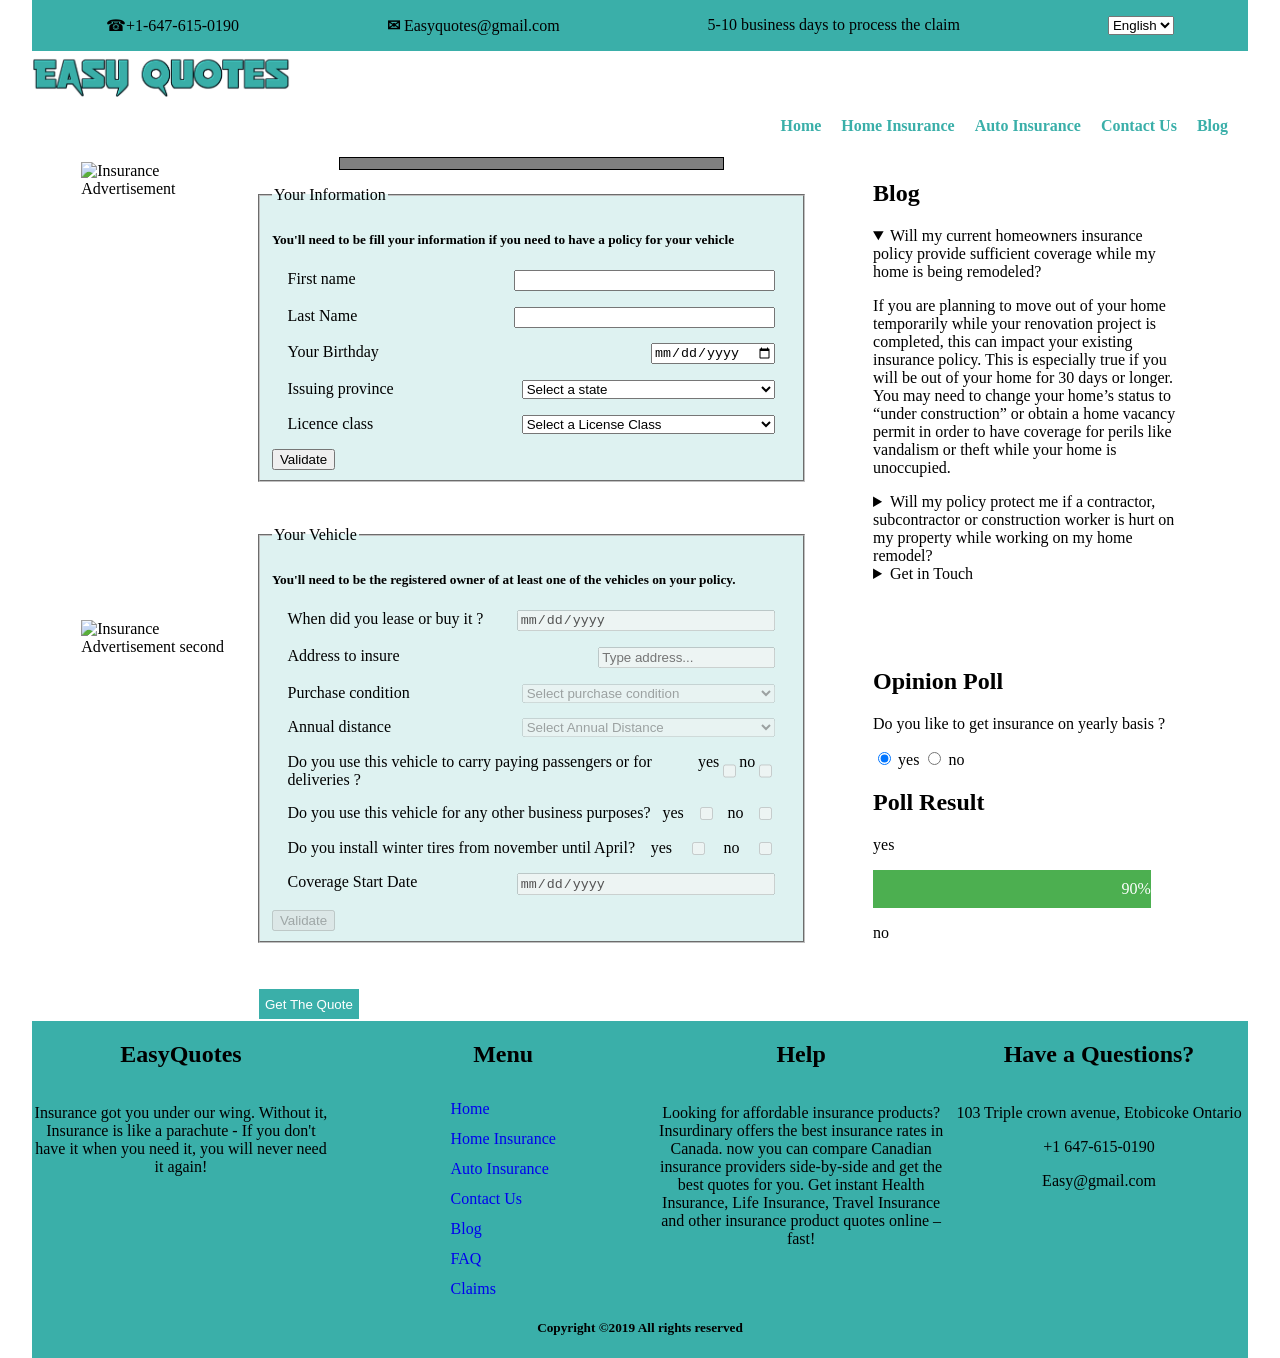
==== commit a9257a88: "validation" ====
--- a/UserInterface/auto_insurance_form.html
+++ b/UserInterface/auto_insurance_form.html
@@ -9,19 +9,20 @@
     <meta name="viewport" content="width=device-width, initial-scale=1.0">
     <meta charset="UTF-8">
     <script src="https://ajax.googleapis.com/ajax/libs/jquery/3.4.1/jquery.min.js"></script>
+    <script src="https://maps.googleapis.com/maps/api/js?v=3.exp&libraries=places&key=AIzaSyAu-uOv_Eide3bVQjz-ctagIQcfDQs1lrc&region=CA"></script>
 
 </head>
 
 <body>
-    
-<!--wrapper-->
+
+    <!--wrapper-->
     <div class="wrapper">
 
-<!--header-->
+        <!--header-->
         <header>
             <p>&#9742;+1-647-615-0190</p>
             <p><b>&#9993;</b> Easyquotes@gmail.com</p>
-            <p id ="process">5-10 business days to process the claim</p>
+            <p id="process">5-10 business days to process the claim</p>
             <p><select id="language">
                 <option value="en" >English</option>
                 <option value="fr" >French</option>
@@ -29,35 +30,35 @@
             </select></p>
 
         </header>
-<!--logo-->
+        <!--logo-->
         <figure>
             <img class="logo" src="images/easyquotes.png" alt="easy quotes logo">
         </figure>
-<!--nav-->
+        <!--nav-->
         <nav class="homeNav">
 
 
             <ul class="navList">
-                <li><a id ="home_text"  href="home.html">Home</a></li>
-                <li><a id ="home_insurance" href="home_landing.html">Home Insurance</a></li>
-                <li><a id ="auto_insurance"  href="auto_insurance_landing.html">Auto Insurance</a></li>
-                <li><a id ="contact_us" href="contact_us.html">Contact Us </a></li>
-                <li><a id ="blog" href="blog.html">Blog</a></li>
+                <li><a id="home_text" href="home.html">Home</a></li>
+                <li><a id="home_insurance" href="home_landing.html">Home Insurance</a></li>
+                <li><a id="auto_insurance" href="auto_insurance_landing.html">Auto Insurance</a></li>
+                <li><a id="contact_us" href="contact_us.html">Contact Us </a></li>
+                <li><a id="blog" href="blog.html">Blog</a></li>
 
             </ul>
         </nav>
-<!--advertisement first-->
+        <!--advertisement first-->
         <section class="advertisementFirst"><img class="insuranceadv" src="images/Insurance_adv.png" alt="Insurance Advertisement"></section>
-<!--advertisement second-->
+        <!--advertisement second-->
         <section class="advertisementSecond"><img class="insuranceadv" src="images/insuranceadv2.jpg" alt="Insurance Advertisement second"></section>
-<!--progress-->
-        <progress id ="myProgress" value="0" max="100">
+        <!--progress-->
+        <progress id="myProgress" value="0" max="100">
 
         </progress>
 
-  <!--main-->
+        <!--main-->
         <main class="smallMain">
-  <!--form-->
+            <!--form-->
             <form method="get" action="auto_insurance_quote_results.html">
                 <fieldset>
                     <legend>Your Information</legend>
@@ -84,26 +85,19 @@
                             <label for="issuingProvince">Issuing province</label>
                             <select class="dropdownSelect" id="issuingProvince" name="Source">
                                 <option>Select a state</option>
-                                <option value="Ontario">Ontario</option>
-                                <option value="Cubic">Cubic</option>
+                               
                             </select>
                             <span id="error_issuingProvince">*Please select a state</span>
-                        </li>
-                        <li class="form-row">
-                            <label for="licenceNumber">Driver's licence number </label>
-                            <input type="text" class="inputText" id="licenceNumber" />
                         </li>
                         <li class="form-row">
                             <label for="licenceClass">Licence class</label>
                             <select class="dropdownSelect" id="licenceClass" name="Source">
                                 <option>Select a License Class</option>
-                                <option value="classF">Class F</option>
-                                <option value="classG">Class G</option>
-                                <option value="learnersG1">Learners G1</option>
                             </select>
-                             <span id="error_licenceClass">*Please select a License class</span>
+                            <span id="error_licenceClass">*Please select a License class</span>
                         </li>
                         <li class="validateButton"> <input type="button" onclick="validate_user()" value="Validate"> </li>
+                        <li> <span class="successMessage" id="successValidate">Your personal information is valid Please fill property information</span> </li>
 
                     </ul>
 
@@ -116,24 +110,20 @@
 
                     <ul class="formElement">
                         <li class="form-row">
-                            <label for="carType">What are you driving ?</label><input type="text" id="carType" class="inputText" />
-                        </li>
-                        <li class="form-row">
                             <label for="buydate">When did you lease or buy it ?</label>
-                            <input  type="date" id="buydate" class="inputText">
+                            <input type="date" id="buydate" class="inputText">
                             <span id="error_buydate">*Please select a Lease or buy date</span>
 
                         </li>
                         <li class="form-row">
-                            <label for="address">Your address</label>
-                            <input type="text" id="address" class="inputText" />
+                            <label for="search_input">Address to insure</label>
+                            <input type="text" id="search_input" placeholder="Type address..." />
+                            <span id="error_address">*Please fill your address</span>
                         </li>
                         <li class="form-row">
                             <label for="purchaseCondition">Purchase condition</label>
                             <select class="dropdownSelect" id="purchaseCondition" name="Source">
-                                <option>select purchase condition</option>
-                                <option value="new">New</option>
-                                <option value="old">Old</option>
+                                <option>Select purchase condition</option>
                             </select>
                             <span id="error_purchasecondition">*Please select purchase condition</span>
                         </li>
@@ -141,16 +131,8 @@
                             <label for="annualDistance">Annual distance</label>
                             <select class="dropdownSelect" id="annualDistance" name="Source">
                                 <option>Select Annual Distance</option>
-                                <option value="new">Under 8,000 km</option>
-                                <option value="old">8,001 to 16,000 km</option>
-                                <option value="demo">16,001 to 24,000 km</option>
-                                <option value="demo">Over 24,000 km</option>
                             </select>
                             <span id="error_annualdistance">*Please select Annual Distance</span>
-                        </li>
-                        <li class="form-row">
-                            <label for="dailyCommute">Daily commute (one-way)</label>
-                            <input type="text" id="dailyCommute" class="inputText" />
                         </li>
 
                         <li class="form-row">
@@ -179,7 +161,8 @@
                             <input type="date" id="coverageStartDate" class="inputText" />
                             <span id="error_coveradedate">*Please select a coverage date</span>
                         </li>
-                        <li class="validateButton"> <input type="button"  id="vehiclevalidation"  onclick = "validate_vehicle()" value="Validate"></li>
+                        <li class="validateButton"> <input type="button" id="vehiclevalidation" onclick="validate_vehicle()" value="Validate"></li>
+                        <li> <span class="successMessage" id="successValidateProperty">Your vehicle information is valid please click on Get the quote button</span> </li>
 
                     </ul>
 
@@ -191,7 +174,7 @@
 
             </form>
         </main>
- <!--blog-->
+        <!--blog-->
         <section class="blog">
             <h2 id="blog_heading">Blog</h2>
             <details open>
@@ -201,28 +184,28 @@
                 </p>
             </details>
             <details>
-                <summary  id="blog_heading_2" class="blogHeading">Will my policy protect me if a contractor, subcontractor or construction worker is hurt on my property while working on my home remodel?</summary>
+                <summary id="blog_heading_2" class="blogHeading">Will my policy protect me if a contractor, subcontractor or construction worker is hurt on my property while working on my home remodel?</summary>
                 <p id="blog_detail_2">The simplest answer to this complicated question is often “no.” You need to verify that your contractor carries a general liability insurance policy, and also that they are covered by workers compensation. If you do the work yourself,
                     obviously the risk of a contractor damaging your home or being injured is not a factor. However, this doesn’t change your need to notify your insurer about remodel plans. DIY renovations are still home renovations.
                 </p>
             </details>
             <details>
-                <summary  id="blog_heading_3" class="blogHeading">Get in Touch</summary>
+                <summary id="blog_heading_3" class="blogHeading">Get in Touch</summary>
                 <p id="blog_detail_3">Planning a home renovation and need to update your homeowners insurance coverage accordingly? Our friendly, knowledgeable team of insurance brokers can help! Contact us online or give us a call at 1-888-853-5552.
                 </p>
             </details>
 
 
         </section>
-    <!--poll opinion-->
+        <!--poll opinion-->
 
         <article class="pollOpinion">
             <h2 id="opinion_heading">Opinion Poll</h2>
             <p id="opinion_title">Do you like to get insurance on yearly basis ?</p>
             <input type="radio" id="yes" value="yes" checked>
-            <label id ="yes_label" for="yes">yes</label>
+            <label id="yes_label" for="yes">yes</label>
             <input id="no" type="radio" value="no">
-            <label  id ="no_label"for="no">no</label>
+            <label id="no_label" for="no">no</label>
 
             <h2 id="poll_result">Poll Result</h2>
             <p>yes</p>
@@ -239,7 +222,7 @@
 
 
 
-  <!--footer-->
+        <!--footer-->
         <footer>
 
 
@@ -274,9 +257,9 @@
                         <li><a id="nav_home" href="home.html">Home</a></li>
                         <li><a id="nav_home_insurance" href="home_landing.html">Home Insurance</a></li>
                         <li><a id="nav_auto_insurance" href="auto_insurance_landing.html">Auto Insurance</a></li>
-                        <li><a id="nav_contact_us"href="contact_us.html">Contact Us </a></li>
-                        <li><a id="nav_blog"href="blog.html">Blog</a></li>
-                        <li><a id="nav_faq"href="faq.html">FAQ</a></li>
+                        <li><a id="nav_contact_us" href="contact_us.html">Contact Us </a></li>
+                        <li><a id="nav_blog" href="blog.html">Blog</a></li>
+                        <li><a id="nav_faq" href="faq.html">FAQ</a></li>
                         <li><a id="nav_claims" href="claim_page.html">Claims</a></li>
                     </ul>
 
@@ -319,12 +302,12 @@
             </section>
 
         </footer>
-     
-
-
-     
+
+
+
+
     </div>
-    <script src = "scripts/script_auto_insurance.js"></script>
+    <script src="scripts/script_auto_insurance.js"></script>
 
 </body>
 
--- a/UserInterface/styles/auto_home_insurance_form_style.css
+++ b/UserInterface/styles/auto_home_insurance_form_style.css
@@ -6,6 +6,10 @@
     height: 100%;
     padding: 0%;
     margin: 0%;
+}
+
+span {
+    color: red;
 }
 
 .pollOpinion {
@@ -35,8 +39,13 @@
     width: 100%;
 }
 
-.error_fname{
- display: hidden;
+.error_fname {
+    display: hidden;
+}
+
+.successMessage {
+    color: black;
+    margin-top: 1px;
 }
 
 
